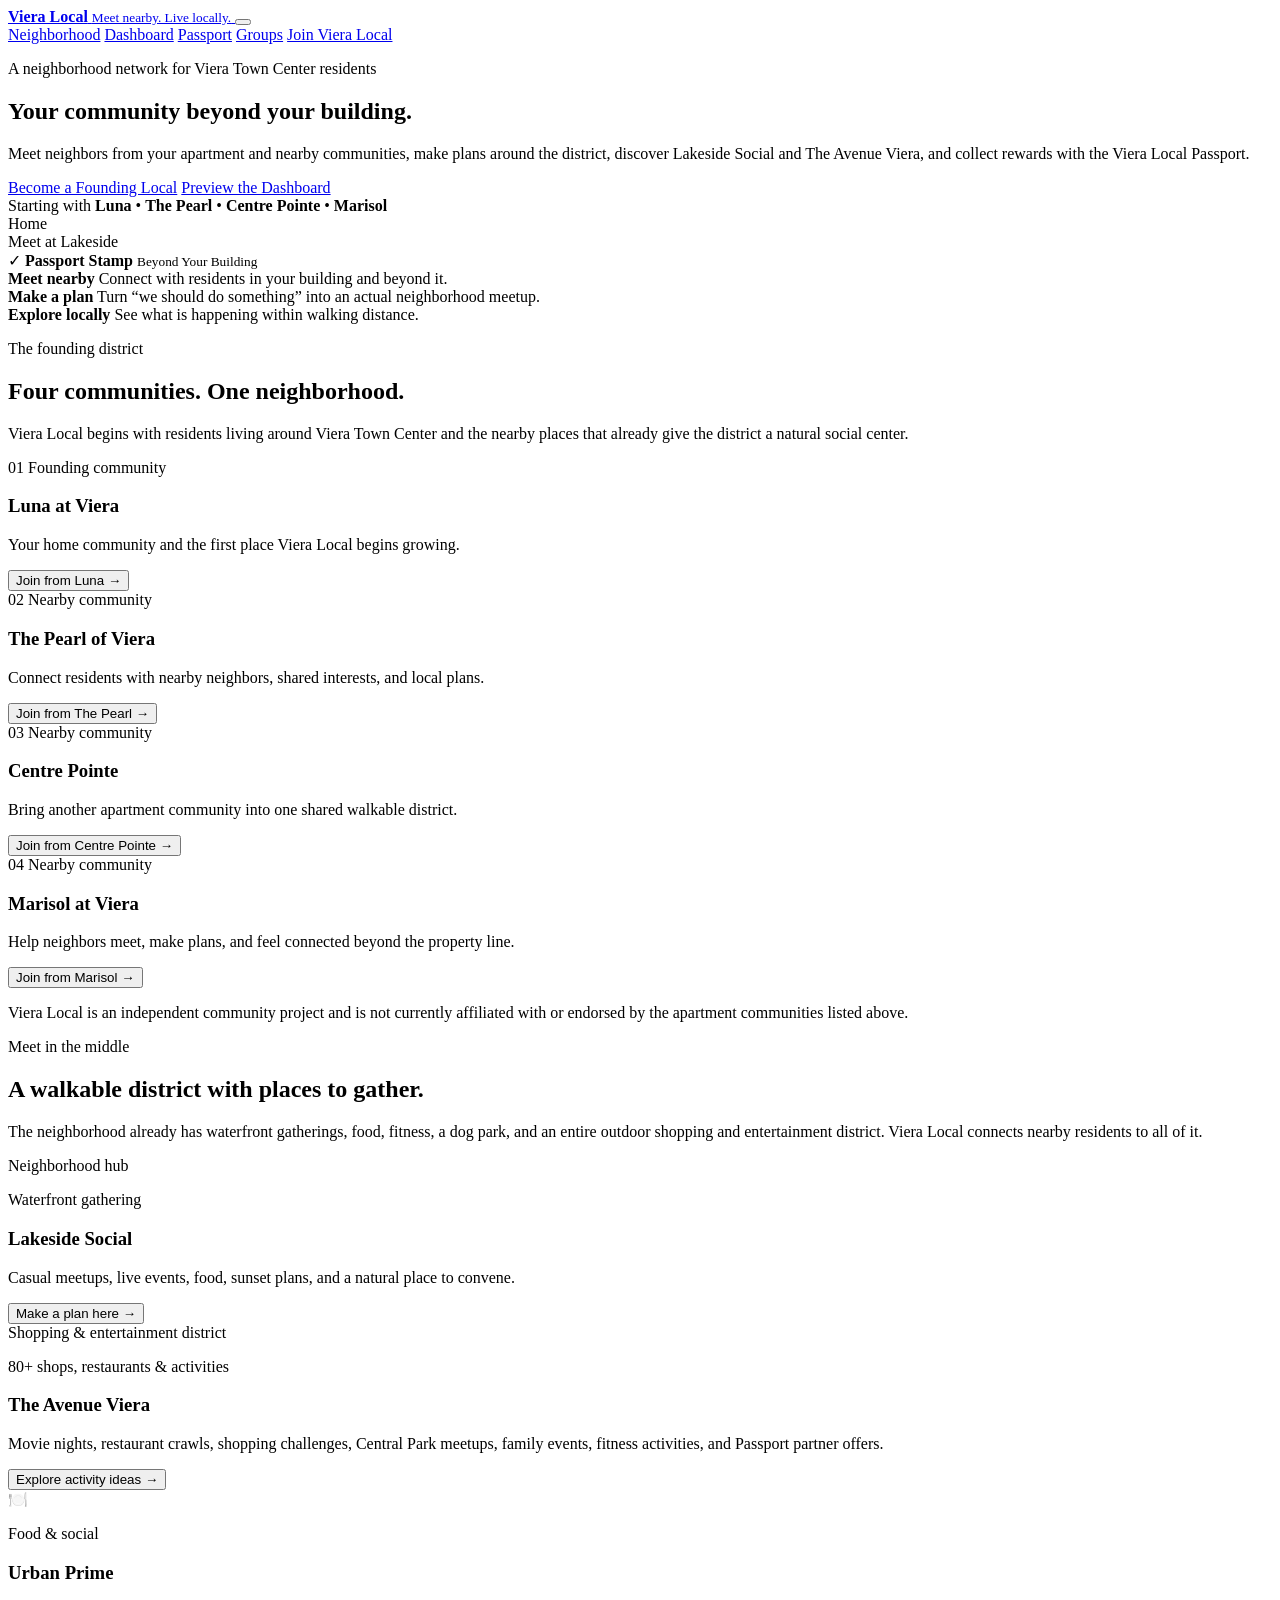
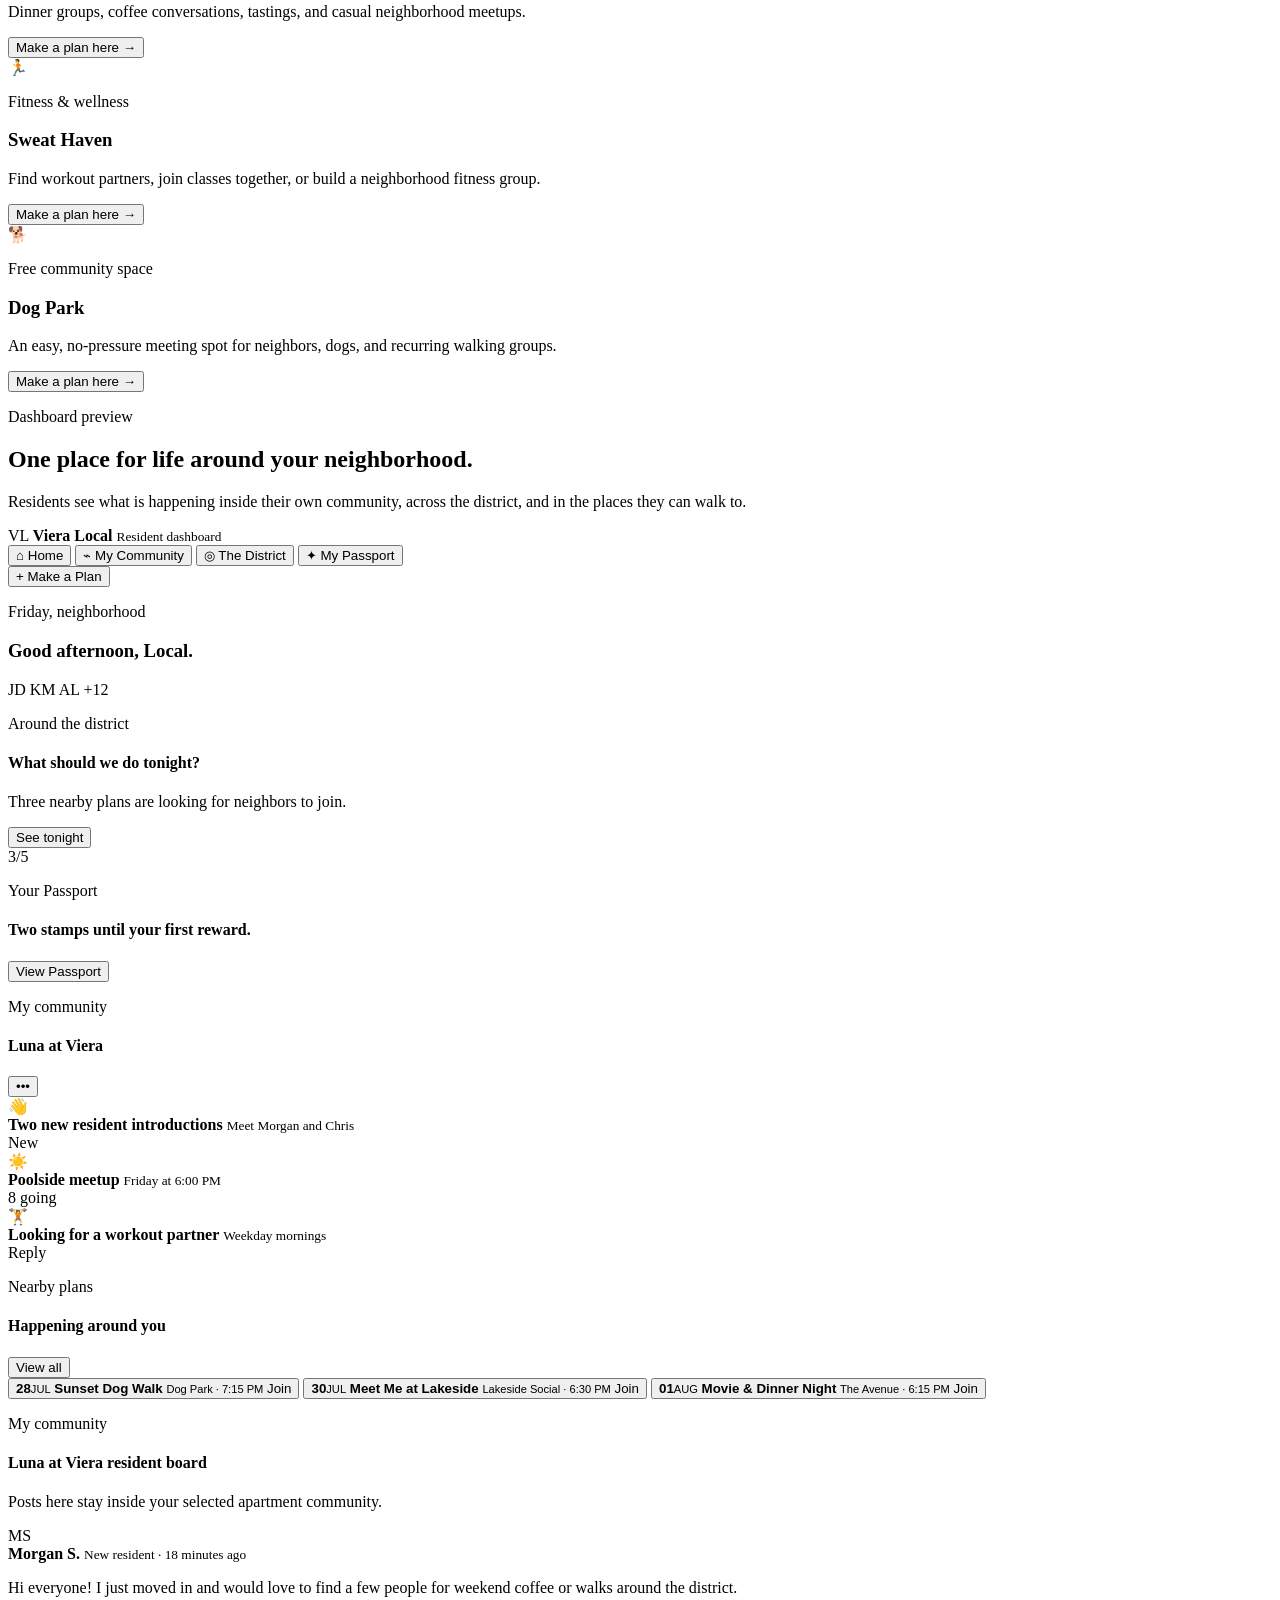
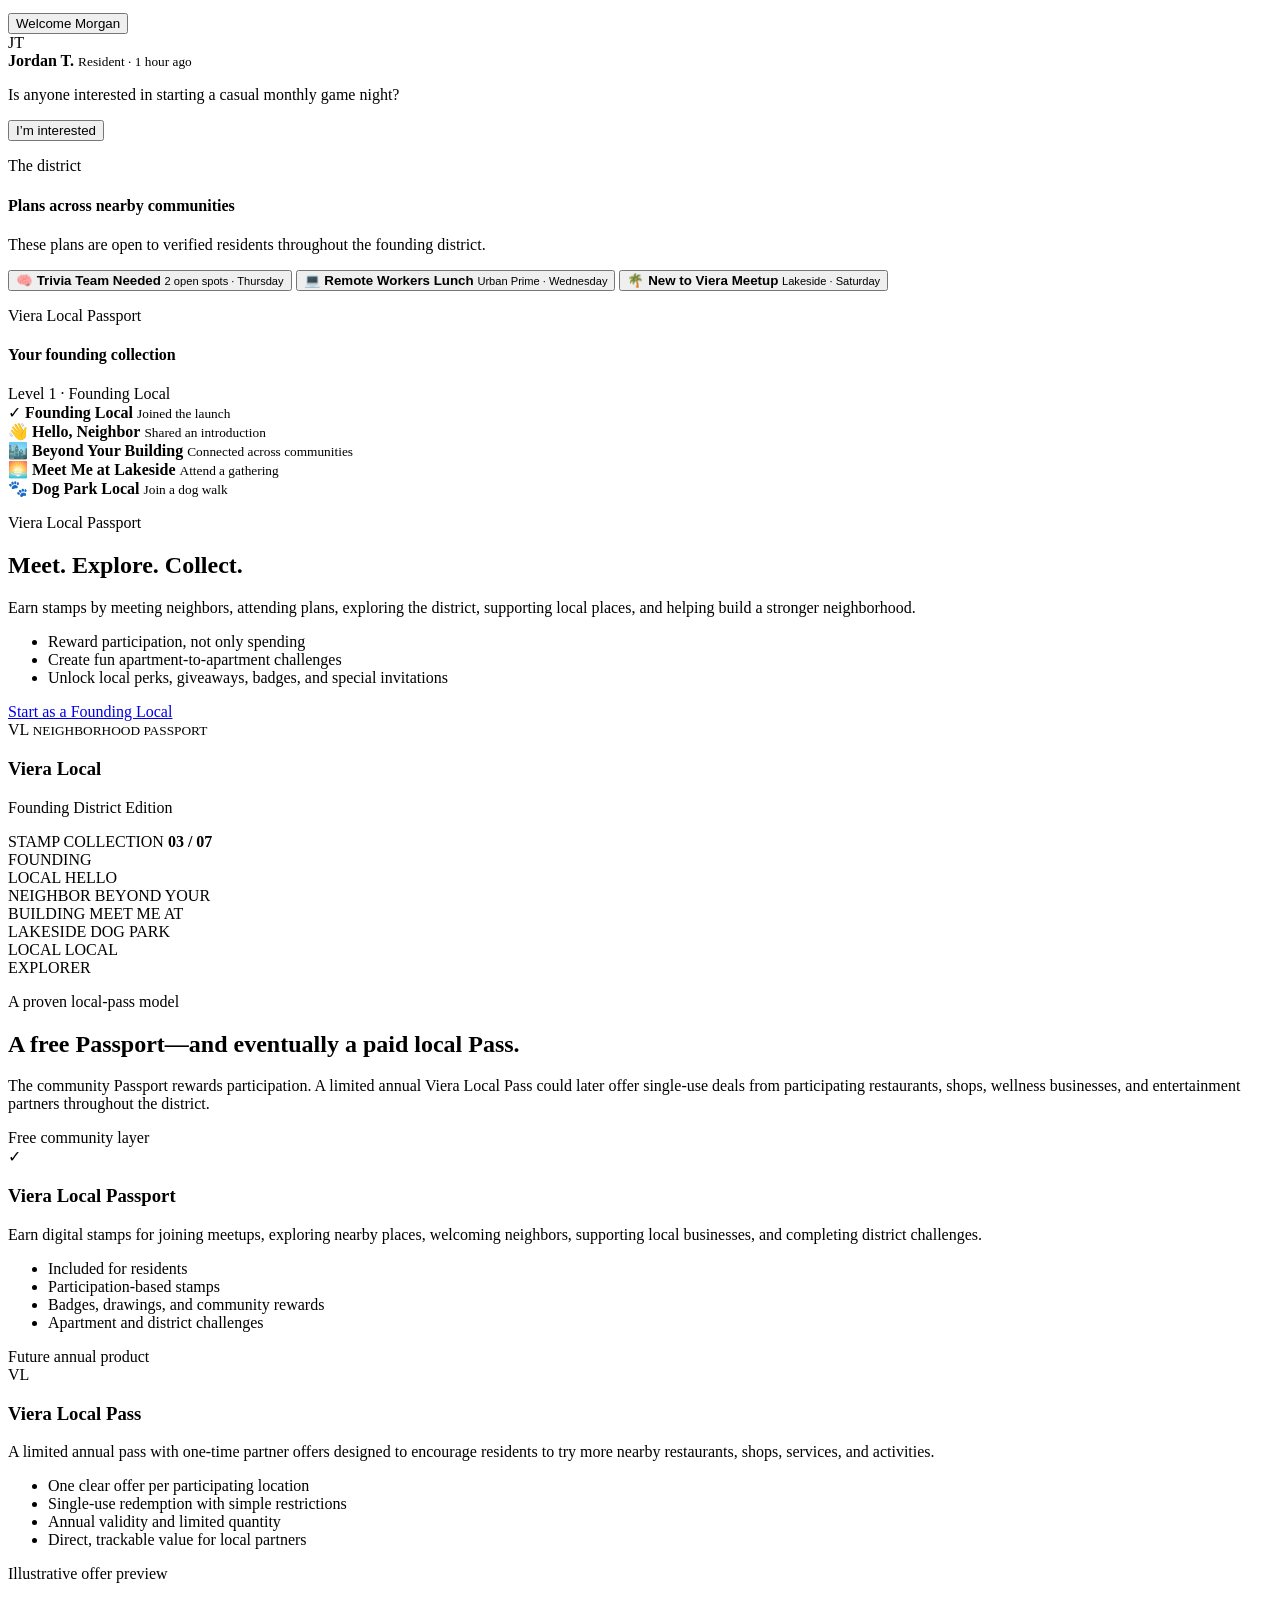
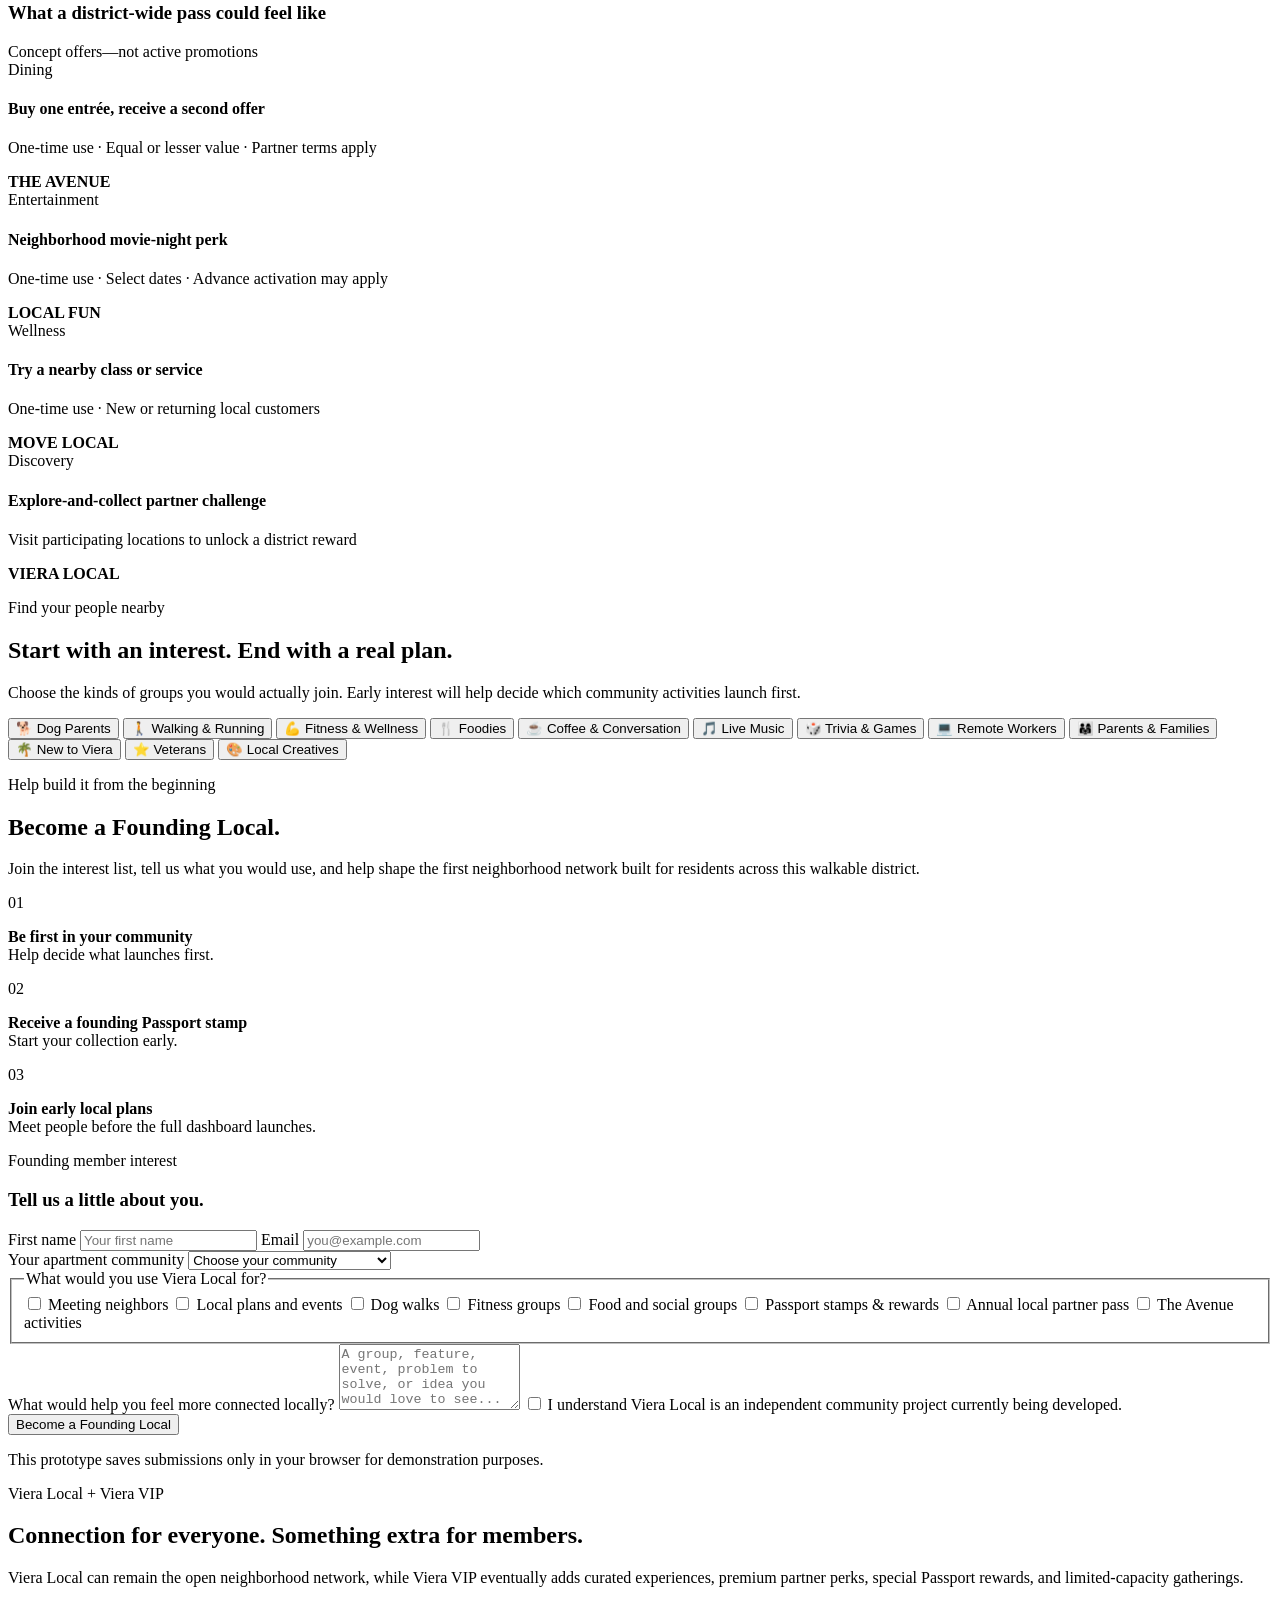
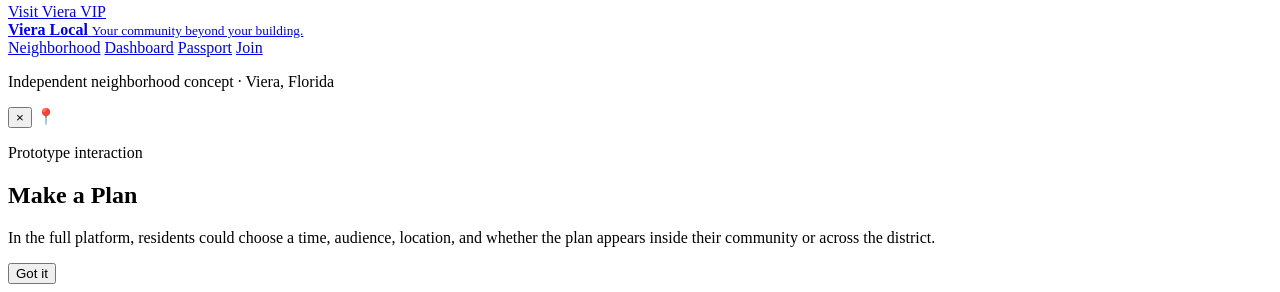
==== index.html @ 6f2ed9ea "Add files via upload" ====
<!DOCTYPE html>
<html lang="en">
<head>
  <meta charset="UTF-8" />
  <meta name="viewport" content="width=device-width, initial-scale=1.0" />
  <meta
    name="description"
    content="Viera Local connects apartment residents around Viera Town Center with neighbors, nearby communities, local places, plans, and the Viera Local Passport."
  />
  <title>Viera Local | Your Community Beyond Your Building</title>

  <link rel="preconnect" href="https://fonts.googleapis.com" />
  <link rel="preconnect" href="https://fonts.gstatic.com" crossorigin />
  <link
    href="https://fonts.googleapis.com/css2?family=DM+Sans:wght@400;500;600;700&family=Nunito:wght@700;800;900&display=swap"
    rel="stylesheet"
  />

  <link rel="stylesheet" href="styles.css" />
</head>

<body>
  <div class="site-shell">
    <header class="site-header" id="top">
      <a class="brand" href="#top" aria-label="Viera Local home">
        <span class="brand-mark" aria-hidden="true">
          <span class="brand-mark__sun"></span>
          <span class="brand-mark__water"></span>
        </span>
        <span class="brand-copy">
          <strong>Viera Local</strong>
          <small>Meet nearby. Live locally.</small>
        </span>
      </a>

      <button
        class="menu-toggle"
        id="menuToggle"
        type="button"
        aria-expanded="false"
        aria-controls="primaryNav"
        aria-label="Open navigation"
      >
        <span></span>
        <span></span>
        <span></span>
      </button>

      <nav class="primary-nav" id="primaryNav" aria-label="Primary navigation">
        <a href="#neighborhood">Neighborhood</a>
        <a href="#dashboard">Dashboard</a>
        <a href="#passport">Passport</a>
        <a href="#groups">Groups</a>
        <a class="nav-cta" href="#join">Join Viera Local</a>
      </nav>
    </header>

    <main>
      <section class="hero section">
        <div class="hero__content">
          <p class="eyebrow">A neighborhood network for Viera Town Center residents</p>
          <h1>Your community beyond your building.</h1>
          <p class="hero__lead">
            Meet neighbors from your apartment and nearby communities, make plans around the district, discover Lakeside Social and The Avenue Viera,
            and collect rewards with the Viera Local Passport.
          </p>

          <div class="hero__actions">
            <a class="button button--primary" href="#join">Become a Founding Local</a>
            <a class="button button--secondary" href="#dashboard">Preview the Dashboard</a>
          </div>

          <div class="hero__communities" aria-label="Founding apartment communities">
            <span>Starting with</span>
            <strong>Luna</strong>
            <span>•</span>
            <strong>The Pearl</strong>
            <span>•</span>
            <strong>Centre Pointe</strong>
            <span>•</span>
            <strong>Marisol</strong>
          </div>
        </div>

        <div class="hero__visual" aria-label="Illustrated Viera Local neighborhood">
          <div class="sun-orb"></div>
          <div class="cloud cloud--one"></div>
          <div class="cloud cloud--two"></div>

          <div class="scene-card scene-card--apartments">
            <span class="scene-card__label">Home</span>
            <div class="building-row">
              <span class="building building--one"></span>
              <span class="building building--two"></span>
              <span class="building building--three"></span>
            </div>
          </div>

          <div class="scene-card scene-card--lakeside">
            <span class="scene-card__label">Meet at Lakeside</span>
            <div class="mini-lake">
              <span class="mini-lake__sun"></span>
              <span class="mini-lake__dock"></span>
            </div>
          </div>

          <div class="scene-card scene-card--passport">
            <span class="passport-icon">✓</span>
            <span>
              <strong>Passport Stamp</strong>
              <small>Beyond Your Building</small>
            </span>
          </div>

          <div class="scene-people" aria-hidden="true">
            <span class="person person--one"></span>
            <span class="person person--two"></span>
            <span class="person person--three"></span>
            <span class="dog"></span>
          </div>

          <div class="scene-ground"></div>
          <div class="scene-water"></div>
        </div>
      </section>

      <section class="trust-strip" aria-label="Viera Local benefits">
        <div>
          <strong>Meet nearby</strong>
          <span>Connect with residents in your building and beyond it.</span>
        </div>
        <div>
          <strong>Make a plan</strong>
          <span>Turn “we should do something” into an actual neighborhood meetup.</span>
        </div>
        <div>
          <strong>Explore locally</strong>
          <span>See what is happening within walking distance.</span>
        </div>
      </section>

      <section class="section section--soft" id="neighborhood">
        <div class="section-heading">
          <p class="eyebrow">The founding district</p>
          <h2>Four communities. One neighborhood.</h2>
          <p>
            Viera Local begins with residents living around Viera Town Center and
            the nearby places that already give the district a natural social center.
          </p>
        </div>

        <div class="community-grid">
          <article class="community-card" data-community="Luna at Viera">
            <div class="community-card__top">
              <span class="community-number">01</span>
              <span class="community-status">Founding community</span>
            </div>
            <h3>Luna at Viera</h3>
            <p>Your home community and the first place Viera Local begins growing.</p>
            <button class="text-button community-select" type="button">
              Join from Luna <span>→</span>
            </button>
          </article>

          <article class="community-card" data-community="The Pearl of Viera">
            <div class="community-card__top">
              <span class="community-number">02</span>
              <span class="community-status">Nearby community</span>
            </div>
            <h3>The Pearl of Viera</h3>
            <p>Connect residents with nearby neighbors, shared interests, and local plans.</p>
            <button class="text-button community-select" type="button">
              Join from The Pearl <span>→</span>
            </button>
          </article>

          <article class="community-card" data-community="Centre Pointe">
            <div class="community-card__top">
              <span class="community-number">03</span>
              <span class="community-status">Nearby community</span>
            </div>
            <h3>Centre Pointe</h3>
            <p>Bring another apartment community into one shared walkable district.</p>
            <button class="text-button community-select" type="button">
              Join from Centre Pointe <span>→</span>
            </button>
          </article>

          <article class="community-card" data-community="Marisol at Viera">
            <div class="community-card__top">
              <span class="community-number">04</span>
              <span class="community-status">Nearby community</span>
            </div>
            <h3>Marisol at Viera</h3>
            <p>Help neighbors meet, make plans, and feel connected beyond the property line.</p>
            <button class="text-button community-select" type="button">
              Join from Marisol <span>→</span>
            </button>
          </article>
        </div>

        <p class="independent-note">
          Viera Local is an independent community project and is not currently affiliated
          with or endorsed by the apartment communities listed above.
        </p>
      </section>

      <section class="section places-section">
        <div class="section-heading section-heading--split">
          <div>
            <p class="eyebrow">Meet in the middle</p>
            <h2>A walkable district with places to gather.</h2>
          </div>
          <p>
            The neighborhood already has waterfront gatherings, food, fitness, a dog park,
            and an entire outdoor shopping and entertainment district. Viera Local connects
            nearby residents to all of it.
          </p>
        </div>

        <div class="places-grid">
          <article class="place-card place-card--featured">
            <div class="place-card__art place-card__art--lake">
              <span class="place-badge">Neighborhood hub</span>
              <span class="lake-art__sun"></span>
              <span class="lake-art__water"></span>
              <span class="lake-art__dock"></span>
            </div>
            <div class="place-card__body">
              <p class="place-type">Waterfront gathering</p>
              <h3>Lakeside Social</h3>
              <p>Casual meetups, live events, food, sunset plans, and a natural place to convene.</p>
              <button class="text-button plan-button" type="button" data-plan="Meet Me at Lakeside">
                Make a plan here <span>→</span>
              </button>
            </div>
          </article>

          <article class="place-card avenue-card">
            <div class="place-card__art place-card__art--avenue">
              <span class="place-badge">Shopping & entertainment district</span>
              <span class="avenue-store avenue-store--one"></span>
              <span class="avenue-store avenue-store--two"></span>
              <span class="avenue-store avenue-store--three"></span>
              <span class="avenue-fountain"></span>
              <span class="avenue-palm avenue-palm--one"></span>
              <span class="avenue-palm avenue-palm--two"></span>
            </div>
            <div class="place-card__body">
              <p class="place-type">80+ shops, restaurants & activities</p>
              <h3>The Avenue Viera</h3>
              <p>Movie nights, restaurant crawls, shopping challenges, Central Park meetups, family events, fitness activities, and Passport partner offers.</p>
              <button class="text-button plan-button" type="button" data-plan="Explore The Avenue">
                Explore activity ideas <span>→</span>
              </button>
            </div>
          </article>

          <article class="place-card">
            <div class="place-card__art place-card__art--food">
              <span class="place-art-icon">🍽️</span>
            </div>
            <div class="place-card__body">
              <p class="place-type">Food & social</p>
              <h3>Urban Prime</h3>
              <p>Dinner groups, coffee conversations, tastings, and casual neighborhood meetups.</p>
              <button class="text-button plan-button" type="button" data-plan="Meet at Urban Prime">
                Make a plan here <span>→</span>
              </button>
            </div>
          </article>

          <article class="place-card">
            <div class="place-card__art place-card__art--fitness">
              <span class="place-art-icon">🏃</span>
            </div>
            <div class="place-card__body">
              <p class="place-type">Fitness & wellness</p>
              <h3>Sweat Haven</h3>
              <p>Find workout partners, join classes together, or build a neighborhood fitness group.</p>
              <button class="text-button plan-button" type="button" data-plan="Workout at Sweat Haven">
                Make a plan here <span>→</span>
              </button>
            </div>
          </article>

          <article class="place-card">
            <div class="place-card__art place-card__art--dog">
              <span class="place-art-icon">🐕</span>
            </div>
            <div class="place-card__body">
              <p class="place-type">Free community space</p>
              <h3>Dog Park</h3>
              <p>An easy, no-pressure meeting spot for neighbors, dogs, and recurring walking groups.</p>
              <button class="text-button plan-button" type="button" data-plan="Dog Park Meetup">
                Make a plan here <span>→</span>
              </button>
            </div>
          </article>
        </div>
      </section>

      <section class="section section--dark" id="dashboard">
        <div class="section-heading section-heading--light">
          <p class="eyebrow">Dashboard preview</p>
          <h2>One place for life around your neighborhood.</h2>
          <p>
            Residents see what is happening inside their own community, across the district,
            and in the places they can walk to.
          </p>
        </div>

        <div class="dashboard-shell">
          <aside class="dashboard-sidebar">
            <div class="dashboard-brand">
              <span class="dashboard-brand__mark">VL</span>
              <span>
                <strong>Viera Local</strong>
                <small>Resident dashboard</small>
              </span>
            </div>

            <nav class="dashboard-nav" aria-label="Dashboard preview">
              <button class="dashboard-nav__item is-active" type="button" data-dashboard-tab="home">
                <span>⌂</span> Home
              </button>
              <button class="dashboard-nav__item" type="button" data-dashboard-tab="community">
                <span>⌁</span> My Community
              </button>
              <button class="dashboard-nav__item" type="button" data-dashboard-tab="district">
                <span>◎</span> The District
              </button>
              <button class="dashboard-nav__item" type="button" data-dashboard-tab="passport">
                <span>✦</span> My Passport
              </button>
            </nav>

            <button class="dashboard-new-plan plan-button" type="button" data-plan="New neighborhood plan">
              + Make a Plan
            </button>
          </aside>

          <div class="dashboard-main">
            <div class="dashboard-topbar">
              <div>
                <p>Friday, neighborhood</p>
                <h3>Good afternoon, Local.</h3>
              </div>
              <div class="avatar-stack" aria-label="Residents nearby">
                <span>JD</span>
                <span>KM</span>
                <span>AL</span>
                <span>+12</span>
              </div>
            </div>

            <div class="dashboard-panel is-active" data-dashboard-panel="home">
              <div class="dashboard-grid dashboard-grid--top">
                <article class="dash-card dash-card--welcome">
                  <div>
                    <p class="dash-label">Around the district</p>
                    <h4>What should we do tonight?</h4>
                    <p>Three nearby plans are looking for neighbors to join.</p>
                  </div>
                  <button class="small-button plan-button" type="button" data-plan="Tonight in Viera">
                    See tonight
                  </button>
                </article>

                <article class="dash-card dash-card--passport-mini">
                  <div class="mini-progress-ring">
                    <span>3/5</span>
                  </div>
                  <div>
                    <p class="dash-label">Your Passport</p>
                    <h4>Two stamps until your first reward.</h4>
                    <button class="inline-link dashboard-tab-link" type="button" data-dashboard-tab="passport">
                      View Passport
                    </button>
                  </div>
                </article>
              </div>

              <div class="dashboard-grid dashboard-grid--lower">
                <article class="dash-card">
                  <div class="dash-card__heading">
                    <div>
                      <p class="dash-label">My community</p>
                      <h4>Luna at Viera</h4>
                    </div>
                    <button class="icon-button" type="button" aria-label="More options">•••</button>
                  </div>

                  <div class="activity-list">
                    <div class="activity-item">
                      <span class="activity-icon">👋</span>
                      <div>
                        <strong>Two new resident introductions</strong>
                        <small>Meet Morgan and Chris</small>
                      </div>
                      <span class="activity-time">New</span>
                    </div>

                    <div class="activity-item">
                      <span class="activity-icon">☀️</span>
                      <div>
                        <strong>Poolside meetup</strong>
                        <small>Friday at 6:00 PM</small>
                      </div>
                      <span class="activity-time">8 going</span>
                    </div>

                    <div class="activity-item">
                      <span class="activity-icon">🏋️</span>
                      <div>
                        <strong>Looking for a workout partner</strong>
                        <small>Weekday mornings</small>
                      </div>
                      <span class="activity-time">Reply</span>
                    </div>
                  </div>
                </article>

                <article class="dash-card">
                  <div class="dash-card__heading">
                    <div>
                      <p class="dash-label">Nearby plans</p>
                      <h4>Happening around you</h4>
                    </div>
                    <button class="inline-link dashboard-tab-link" type="button" data-dashboard-tab="district">
                      View all
                    </button>
                  </div>

                  <div class="plan-list">
                    <button class="plan-row plan-button" type="button" data-plan="Sunset Dog Walk">
                      <span class="plan-date"><strong>28</strong><small>JUL</small></span>
                      <span class="plan-info">
                        <strong>Sunset Dog Walk</strong>
                        <small>Dog Park · 7:15 PM</small>
                      </span>
                      <span class="plan-join">Join</span>
                    </button>

                    <button class="plan-row plan-button" type="button" data-plan="Meet Me at Lakeside">
                      <span class="plan-date"><strong>30</strong><small>JUL</small></span>
                      <span class="plan-info">
                        <strong>Meet Me at Lakeside</strong>
                        <small>Lakeside Social · 6:30 PM</small>
                      </span>
                      <span class="plan-join">Join</span>
                    </button>

                    <button class="plan-row plan-button" type="button" data-plan="Movie & Dinner Night">
                      <span class="plan-date"><strong>01</strong><small>AUG</small></span>
                      <span class="plan-info">
                        <strong>Movie & Dinner Night</strong>
                        <small>The Avenue · 6:15 PM</small>
                      </span>
                      <span class="plan-join">Join</span>
                    </button>
                  </div>
                </article>
              </div>
            </div>

            <div class="dashboard-panel" data-dashboard-panel="community">
              <article class="dash-card dash-card--full">
                <p class="dash-label">My community</p>
                <h4>Luna at Viera resident board</h4>
                <p class="panel-intro">
                  Posts here stay inside your selected apartment community.
                </p>

                <div class="feed-card">
                  <span class="feed-avatar">MS</span>
                  <div>
                    <strong>Morgan S.</strong>
                    <small>New resident · 18 minutes ago</small>
                    <p>
                      Hi everyone! I just moved in and would love to find a few people
                      for weekend coffee or walks around the district.
                    </p>
                    <button type="button">Welcome Morgan</button>
                  </div>
                </div>

                <div class="feed-card">
                  <span class="feed-avatar">JT</span>
                  <div>
                    <strong>Jordan T.</strong>
                    <small>Resident · 1 hour ago</small>
                    <p>
                      Is anyone interested in starting a casual monthly game night?
                    </p>
                    <button type="button">I’m interested</button>
                  </div>
                </div>
              </article>
            </div>

            <div class="dashboard-panel" data-dashboard-panel="district">
              <article class="dash-card dash-card--full">
                <p class="dash-label">The district</p>
                <h4>Plans across nearby communities</h4>
                <p class="panel-intro">
                  These plans are open to verified residents throughout the founding district.
                </p>

                <div class="district-cards">
                  <button class="district-plan plan-button" type="button" data-plan="Trivia Team Needed">
                    <span>🧠</span>
                    <strong>Trivia Team Needed</strong>
                    <small>2 open spots · Thursday</small>
                  </button>

                  <button class="district-plan plan-button" type="button" data-plan="Remote Workers Lunch">
                    <span>💻</span>
                    <strong>Remote Workers Lunch</strong>
                    <small>Urban Prime · Wednesday</small>
                  </button>

                  <button class="district-plan plan-button" type="button" data-plan="New to Viera Meetup">
                    <span>🌴</span>
                    <strong>New to Viera Meetup</strong>
                    <small>Lakeside · Saturday</small>
                  </button>
                </div>
              </article>
            </div>

            <div class="dashboard-panel" data-dashboard-panel="passport">
              <article class="dash-card dash-card--full">
                <div class="passport-panel-heading">
                  <div>
                    <p class="dash-label">Viera Local Passport</p>
                    <h4>Your founding collection</h4>
                  </div>
                  <span class="passport-level">Level 1 · Founding Local</span>
                </div>

                <div class="passport-stamp-grid">
                  <div class="passport-stamp is-earned">
                    <span>✓</span>
                    <strong>Founding Local</strong>
                    <small>Joined the launch</small>
                  </div>
                  <div class="passport-stamp is-earned">
                    <span>👋</span>
                    <strong>Hello, Neighbor</strong>
                    <small>Shared an introduction</small>
                  </div>
                  <div class="passport-stamp is-earned">
                    <span>🏙️</span>
                    <strong>Beyond Your Building</strong>
                    <small>Connected across communities</small>
                  </div>
                  <div class="passport-stamp">
                    <span>🌅</span>
                    <strong>Meet Me at Lakeside</strong>
                    <small>Attend a gathering</small>
                  </div>
                  <div class="passport-stamp">
                    <span>🐾</span>
                    <strong>Dog Park Local</strong>
                    <small>Join a dog walk</small>
                  </div>
                </div>
              </article>
            </div>
          </div>
        </div>
      </section>

      <section class="section" id="passport">
        <div class="passport-feature">
          <div class="passport-feature__copy">
            <p class="eyebrow">Viera Local Passport</p>
            <h2>Meet. Explore. Collect.</h2>
            <p>
              Earn stamps by meeting neighbors, attending plans, exploring the district,
              supporting local places, and helping build a stronger neighborhood.
            </p>

            <ul class="feature-checklist">
              <li>Reward participation, not only spending</li>
              <li>Create fun apartment-to-apartment challenges</li>
              <li>Unlock local perks, giveaways, badges, and special invitations</li>
            </ul>

            <a class="button button--primary" href="#join">Start as a Founding Local</a>
          </div>

          <div class="passport-book" aria-label="Viera Local Passport preview">
            <div class="passport-book__cover">
              <span class="passport-book__seal">VL</span>
              <small>NEIGHBORHOOD PASSPORT</small>
              <h3>Viera Local</h3>
              <p>Founding District Edition</p>
              <div class="passport-book__waves"></div>
            </div>

            <div class="passport-book__page">
              <div class="passport-page-top">
                <span>STAMP COLLECTION</span>
                <strong>03 / 07</strong>
              </div>

              <div class="passport-page-grid">
                <span class="passport-page-stamp is-earned">FOUNDING<br />LOCAL</span>
                <span class="passport-page-stamp is-earned">HELLO<br />NEIGHBOR</span>
                <span class="passport-page-stamp is-earned">BEYOND YOUR<br />BUILDING</span>
                <span class="passport-page-stamp">MEET ME AT<br />LAKESIDE</span>
                <span class="passport-page-stamp">DOG PARK<br />LOCAL</span>
                <span class="passport-page-stamp">LOCAL<br />EXPLORER</span>
              </div>
            </div>
          </div>
        </div>
      </section>

      <section class="section pass-model-section">
        <div class="section-heading section-heading--split">
          <div>
            <p class="eyebrow">A proven local-pass model</p>
            <h2>A free Passport—and eventually a paid local Pass.</h2>
          </div>
          <p>The community Passport rewards participation. A limited annual Viera Local Pass could later offer single-use deals from participating restaurants, shops, wellness businesses, and entertainment partners throughout the district.</p>
        </div>

        <div class="pass-model-grid">
          <article class="pass-model-card">
            <span class="pass-model-card__tag">Free community layer</span>
            <div class="pass-model-icon">✓</div>
            <h3>Viera Local Passport</h3>
            <p>Earn digital stamps for joining meetups, exploring nearby places, welcoming neighbors, supporting local businesses, and completing district challenges.</p>
            <ul><li>Included for residents</li><li>Participation-based stamps</li><li>Badges, drawings, and community rewards</li><li>Apartment and district challenges</li></ul>
          </article>

          <article class="pass-model-card pass-model-card--paid">
            <span class="pass-model-card__tag">Future annual product</span>
            <div class="pass-model-icon">VL</div>
            <h3>Viera Local Pass</h3>
            <p>A limited annual pass with one-time partner offers designed to encourage residents to try more nearby restaurants, shops, services, and activities.</p>
            <ul><li>One clear offer per participating location</li><li>Single-use redemption with simple restrictions</li><li>Annual validity and limited quantity</li><li>Direct, trackable value for local partners</li></ul>
          </article>
        </div>

        <div class="partner-offers-preview">
          <div class="partner-offers-heading"><div><p class="eyebrow">Illustrative offer preview</p><h3>What a district-wide pass could feel like</h3></div><span>Concept offers—not active promotions</span></div>
          <div class="offer-grid">
            <article class="offer-ticket"><span class="offer-ticket__category">Dining</span><h4>Buy one entrée, receive a second offer</h4><p>One-time use · Equal or lesser value · Partner terms apply</p><strong>THE AVENUE</strong></article>
            <article class="offer-ticket"><span class="offer-ticket__category">Entertainment</span><h4>Neighborhood movie-night perk</h4><p>One-time use · Select dates · Advance activation may apply</p><strong>LOCAL FUN</strong></article>
            <article class="offer-ticket"><span class="offer-ticket__category">Wellness</span><h4>Try a nearby class or service</h4><p>One-time use · New or returning local customers</p><strong>MOVE LOCAL</strong></article>
            <article class="offer-ticket"><span class="offer-ticket__category">Discovery</span><h4>Explore-and-collect partner challenge</h4><p>Visit participating locations to unlock a district reward</p><strong>VIERA LOCAL</strong></article>
          </div>
        </div>
      </section>

      <section class="section section--soft" id="groups">
        <div class="section-heading">
          <p class="eyebrow">Find your people nearby</p>
          <h2>Start with an interest. End with a real plan.</h2>
          <p>
            Choose the kinds of groups you would actually join. Early interest will help
            decide which community activities launch first.
          </p>
        </div>

        <div class="interest-grid">
          <button class="interest-chip" type="button" data-interest="Dog Parents">
            <span>🐕</span> Dog Parents
          </button>
          <button class="interest-chip" type="button" data-interest="Walking & Running">
            <span>🚶</span> Walking & Running
          </button>
          <button class="interest-chip" type="button" data-interest="Fitness & Wellness">
            <span>💪</span> Fitness & Wellness
          </button>
          <button class="interest-chip" type="button" data-interest="Foodies">
            <span>🍴</span> Foodies
          </button>
          <button class="interest-chip" type="button" data-interest="Coffee & Conversation">
            <span>☕</span> Coffee & Conversation
          </button>
          <button class="interest-chip" type="button" data-interest="Live Music">
            <span>🎵</span> Live Music
          </button>
          <button class="interest-chip" type="button" data-interest="Trivia & Games">
            <span>🎲</span> Trivia & Games
          </button>
          <button class="interest-chip" type="button" data-interest="Remote Workers">
            <span>💻</span> Remote Workers
          </button>
          <button class="interest-chip" type="button" data-interest="Parents & Families">
            <span>👨‍👩‍👧</span> Parents & Families
          </button>
          <button class="interest-chip" type="button" data-interest="New to Viera">
            <span>🌴</span> New to Viera
          </button>
          <button class="interest-chip" type="button" data-interest="Veterans">
            <span>⭐</span> Veterans
          </button>
          <button class="interest-chip" type="button" data-interest="Local Creatives">
            <span>🎨</span> Local Creatives
          </button>
        </div>
      </section>

      <section class="section join-section" id="join">
        <div class="join-copy">
          <p class="eyebrow">Help build it from the beginning</p>
          <h2>Become a Founding Local.</h2>
          <p>
            Join the interest list, tell us what you would use, and help shape the first
            neighborhood network built for residents across this walkable district.
          </p>

          <div class="founding-benefits">
            <div>
              <span>01</span>
              <p><strong>Be first in your community</strong><br />Help decide what launches first.</p>
            </div>
            <div>
              <span>02</span>
              <p><strong>Receive a founding Passport stamp</strong><br />Start your collection early.</p>
            </div>
            <div>
              <span>03</span>
              <p><strong>Join early local plans</strong><br />Meet people before the full dashboard launches.</p>
            </div>
          </div>
        </div>

        <form class="join-form" id="joinForm">
          <div class="form-heading">
            <span class="form-step">Founding member interest</span>
            <h3>Tell us a little about you.</h3>
          </div>

          <div class="form-row">
            <label>
              First name
              <input type="text" name="firstName" placeholder="Your first name" required />
            </label>

            <label>
              Email
              <input type="email" name="email" placeholder="you@example.com" required />
            </label>
          </div>

          <label>
            Your apartment community
            <select name="community" id="communitySelect" required>
              <option value="">Choose your community</option>
              <option value="Luna at Viera">Luna at Viera</option>
              <option value="The Pearl of Viera">The Pearl of Viera</option>
              <option value="Centre Pointe">Centre Pointe</option>
              <option value="Marisol at Viera">Marisol at Viera</option>
              <option value="Another nearby community">Another nearby community</option>
              <option value="Local business or organization">Local business or organization</option>
            </select>
          </label>

          <fieldset>
            <legend>What would you use Viera Local for?</legend>
            <div class="checkbox-grid" id="formInterestGrid">
              <label><input type="checkbox" name="interests" value="Meeting neighbors" /> Meeting neighbors</label>
              <label><input type="checkbox" name="interests" value="Local plans and events" /> Local plans and events</label>
              <label><input type="checkbox" name="interests" value="Dog walks" /> Dog walks</label>
              <label><input type="checkbox" name="interests" value="Fitness groups" /> Fitness groups</label>
              <label><input type="checkbox" name="interests" value="Food and social groups" /> Food and social groups</label>
              <label><input type="checkbox" name="interests" value="Passport rewards" /> Passport stamps & rewards</label>
              <label><input type="checkbox" name="interests" value="Local partner deals" /> Annual local partner pass</label>
              <label><input type="checkbox" name="interests" value="The Avenue activities" /> The Avenue activities</label>
            </div>
          </fieldset>

          <label>
            What would help you feel more connected locally?
            <textarea
              name="idea"
              rows="4"
              placeholder="A group, feature, event, problem to solve, or idea you would love to see..."
            ></textarea>
          </label>

          <label class="consent-row">
            <input type="checkbox" name="consent" required />
            <span>
              I understand Viera Local is an independent community project currently
              being developed.
            </span>
          </label>

          <button class="button button--primary button--full" type="submit">
            Become a Founding Local
          </button>

          <p class="form-note">
            This prototype saves submissions only in your browser for demonstration purposes.
          </p>
        </form>
      </section>

      <section class="section vip-section">
        <div>
          <p class="eyebrow">Viera Local + Viera VIP</p>
          <h2>Connection for everyone. Something extra for members.</h2>
        </div>
        <p>
          Viera Local can remain the open neighborhood network, while Viera VIP eventually
          adds curated experiences, premium partner perks, special Passport rewards,
          and limited-capacity gatherings.
        </p>
        <a class="button button--secondary" href="https://www.vieravip.com/" target="_blank" rel="noopener">
          Visit Viera VIP
        </a>
      </section>
    </main>

    <footer class="site-footer">
      <div>
        <a class="brand brand--footer" href="#top">
          <span class="brand-mark" aria-hidden="true">
            <span class="brand-mark__sun"></span>
            <span class="brand-mark__water"></span>
          </span>
          <span class="brand-copy">
            <strong>Viera Local</strong>
            <small>Your community beyond your building.</small>
          </span>
        </a>
      </div>

      <div class="footer-links">
        <a href="#neighborhood">Neighborhood</a>
        <a href="#dashboard">Dashboard</a>
        <a href="#passport">Passport</a>
        <a href="#join">Join</a>
      </div>

      <p>Independent neighborhood concept · Viera, Florida</p>
    </footer>
  </div>

  <div class="modal" id="planModal" aria-hidden="true" role="dialog" aria-modal="true" aria-labelledby="planModalTitle">
    <div class="modal__backdrop" data-close-modal></div>
    <div class="modal__card">
      <button class="modal__close" type="button" data-close-modal aria-label="Close dialog">×</button>
      <span class="modal__icon">📍</span>
      <p class="eyebrow">Prototype interaction</p>
      <h2 id="planModalTitle">Make a Plan</h2>
      <p id="planModalCopy">
        In the full platform, residents could choose a time, audience, location,
        and whether the plan appears inside their community or across the district.
      </p>
      <button class="button button--primary button--full" type="button" data-close-modal>
        Got it
      </button>
    </div>
  </div>

  <div class="toast" id="toast" role="status" aria-live="polite"></div>

  <script src="script.js"></script>
</body>
</html>
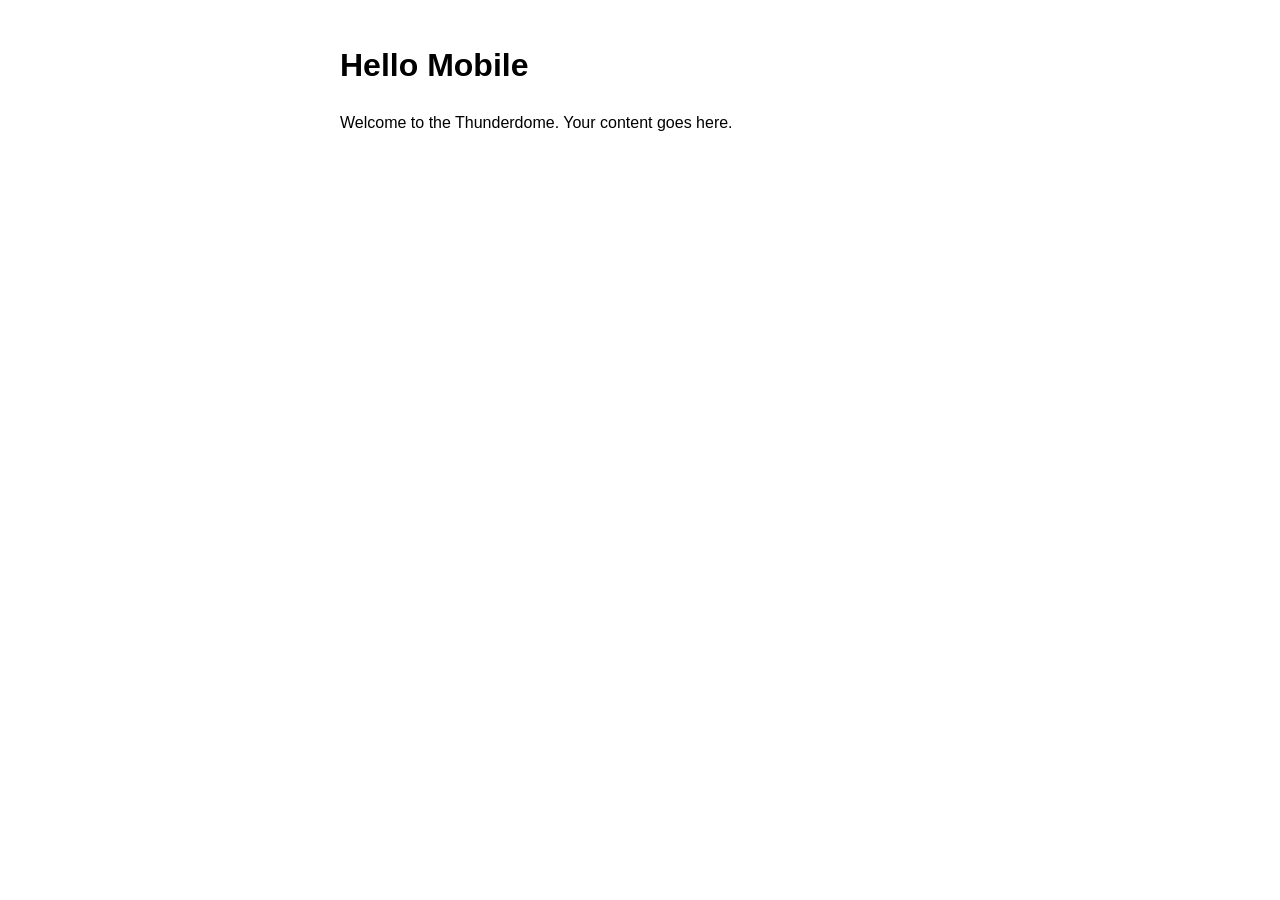
==== commit 47c948ca: "Update index.html" ====
--- a/index.html
+++ b/index.html
@@ -1,869 +1,26 @@
 <!DOCTYPE html>
 <html lang="en">
 <head>
-  <meta charset="UTF-8" />
-  <meta name="viewport" content="width=device-width, initial-scale=1.0" />
-  <meta
-    name="description"
-    content="Viera Local connects apartment residents around Viera Town Center with neighbors, nearby communities, local places, plans, and the Viera Local Passport."
-  />
-  <title>Viera Local | Your Community Beyond Your Building</title>
-
-  <link rel="preconnect" href="https://fonts.googleapis.com" />
-  <link rel="preconnect" href="https://fonts.gstatic.com" crossorigin />
-  <link
-    href="https://fonts.googleapis.com/css2?family=DM+Sans:wght@400;500;600;700&family=Nunito:wght@700;800;900&display=swap"
-    rel="stylesheet"
-  />
-
-  <link rel="stylesheet" href="styles.css" />
+    <meta charset="UTF-8">
+    <meta name="viewport" content="width=device-width, initial-scale=1.0">
+    <title>Mobile Responsive Starter</title>
+    <style>
+        body {
+            font-family: Arial, sans-serif;
+            margin: 0;
+            padding: 20px;
+            line-height: 1.5;
+        }
+        .container {
+            max-width: 600px;
+            margin: auto;
+        }
+    </style>
 </head>
-
 <body>
-  <div class="site-shell">
-    <header class="site-header" id="top">
-      <a class="brand" href="#top" aria-label="Viera Local home">
-        <span class="brand-mark" aria-hidden="true">
-          <span class="brand-mark__sun"></span>
-          <span class="brand-mark__water"></span>
-        </span>
-        <span class="brand-copy">
-          <strong>Viera Local</strong>
-          <small>Meet nearby. Live locally.</small>
-        </span>
-      </a>
-
-      <button
-        class="menu-toggle"
-        id="menuToggle"
-        type="button"
-        aria-expanded="false"
-        aria-controls="primaryNav"
-        aria-label="Open navigation"
-      >
-        <span></span>
-        <span></span>
-        <span></span>
-      </button>
-
-      <nav class="primary-nav" id="primaryNav" aria-label="Primary navigation">
-        <a href="#neighborhood">Neighborhood</a>
-        <a href="#dashboard">Dashboard</a>
-        <a href="#passport">Passport</a>
-        <a href="#groups">Groups</a>
-        <a class="nav-cta" href="#join">Join Viera Local</a>
-      </nav>
-    </header>
-
-    <main>
-      <section class="hero section">
-        <div class="hero__content">
-          <p class="eyebrow">A neighborhood network for Viera Town Center residents</p>
-          <h1>Your community beyond your building.</h1>
-          <p class="hero__lead">
-            Meet neighbors from your apartment and nearby communities, make plans around the district, discover Lakeside Social and The Avenue Viera,
-            and collect rewards with the Viera Local Passport.
-          </p>
-
-          <div class="hero__actions">
-            <a class="button button--primary" href="#join">Become a Founding Local</a>
-            <a class="button button--secondary" href="#dashboard">Preview the Dashboard</a>
-          </div>
-
-          <div class="hero__communities" aria-label="Founding apartment communities">
-            <span>Starting with</span>
-            <strong>Luna</strong>
-            <span>•</span>
-            <strong>The Pearl</strong>
-            <span>•</span>
-            <strong>Centre Pointe</strong>
-            <span>•</span>
-            <strong>Marisol</strong>
-          </div>
-        </div>
-
-        <div class="hero__visual" aria-label="Illustrated Viera Local neighborhood">
-          <div class="sun-orb"></div>
-          <div class="cloud cloud--one"></div>
-          <div class="cloud cloud--two"></div>
-
-          <div class="scene-card scene-card--apartments">
-            <span class="scene-card__label">Home</span>
-            <div class="building-row">
-              <span class="building building--one"></span>
-              <span class="building building--two"></span>
-              <span class="building building--three"></span>
-            </div>
-          </div>
-
-          <div class="scene-card scene-card--lakeside">
-            <span class="scene-card__label">Meet at Lakeside</span>
-            <div class="mini-lake">
-              <span class="mini-lake__sun"></span>
-              <span class="mini-lake__dock"></span>
-            </div>
-          </div>
-
-          <div class="scene-card scene-card--passport">
-            <span class="passport-icon">✓</span>
-            <span>
-              <strong>Passport Stamp</strong>
-              <small>Beyond Your Building</small>
-            </span>
-          </div>
-
-          <div class="scene-people" aria-hidden="true">
-            <span class="person person--one"></span>
-            <span class="person person--two"></span>
-            <span class="person person--three"></span>
-            <span class="dog"></span>
-          </div>
-
-          <div class="scene-ground"></div>
-          <div class="scene-water"></div>
-        </div>
-      </section>
-
-      <section class="trust-strip" aria-label="Viera Local benefits">
-        <div>
-          <strong>Meet nearby</strong>
-          <span>Connect with residents in your building and beyond it.</span>
-        </div>
-        <div>
-          <strong>Make a plan</strong>
-          <span>Turn “we should do something” into an actual neighborhood meetup.</span>
-        </div>
-        <div>
-          <strong>Explore locally</strong>
-          <span>See what is happening within walking distance.</span>
-        </div>
-      </section>
-
-      <section class="section section--soft" id="neighborhood">
-        <div class="section-heading">
-          <p class="eyebrow">The founding district</p>
-          <h2>Four communities. One neighborhood.</h2>
-          <p>
-            Viera Local begins with residents living around Viera Town Center and
-            the nearby places that already give the district a natural social center.
-          </p>
-        </div>
-
-        <div class="community-grid">
-          <article class="community-card" data-community="Luna at Viera">
-            <div class="community-card__top">
-              <span class="community-number">01</span>
-              <span class="community-status">Founding community</span>
-            </div>
-            <h3>Luna at Viera</h3>
-            <p>Your home community and the first place Viera Local begins growing.</p>
-            <button class="text-button community-select" type="button">
-              Join from Luna <span>→</span>
-            </button>
-          </article>
-
-          <article class="community-card" data-community="The Pearl of Viera">
-            <div class="community-card__top">
-              <span class="community-number">02</span>
-              <span class="community-status">Nearby community</span>
-            </div>
-            <h3>The Pearl of Viera</h3>
-            <p>Connect residents with nearby neighbors, shared interests, and local plans.</p>
-            <button class="text-button community-select" type="button">
-              Join from The Pearl <span>→</span>
-            </button>
-          </article>
-
-          <article class="community-card" data-community="Centre Pointe">
-            <div class="community-card__top">
-              <span class="community-number">03</span>
-              <span class="community-status">Nearby community</span>
-            </div>
-            <h3>Centre Pointe</h3>
-            <p>Bring another apartment community into one shared walkable district.</p>
-            <button class="text-button community-select" type="button">
-              Join from Centre Pointe <span>→</span>
-            </button>
-          </article>
-
-          <article class="community-card" data-community="Marisol at Viera">
-            <div class="community-card__top">
-              <span class="community-number">04</span>
-              <span class="community-status">Nearby community</span>
-            </div>
-            <h3>Marisol at Viera</h3>
-            <p>Help neighbors meet, make plans, and feel connected beyond the property line.</p>
-            <button class="text-button community-select" type="button">
-              Join from Marisol <span>→</span>
-            </button>
-          </article>
-        </div>
-
-        <p class="independent-note">
-          Viera Local is an independent community project and is not currently affiliated
-          with or endorsed by the apartment communities listed above.
-        </p>
-      </section>
-
-      <section class="section places-section">
-        <div class="section-heading section-heading--split">
-          <div>
-            <p class="eyebrow">Meet in the middle</p>
-            <h2>A walkable district with places to gather.</h2>
-          </div>
-          <p>
-            The neighborhood already has waterfront gatherings, food, fitness, a dog park,
-            and an entire outdoor shopping and entertainment district. Viera Local connects
-            nearby residents to all of it.
-          </p>
-        </div>
-
-        <div class="places-grid">
-          <article class="place-card place-card--featured">
-            <div class="place-card__art place-card__art--lake">
-              <span class="place-badge">Neighborhood hub</span>
-              <span class="lake-art__sun"></span>
-              <span class="lake-art__water"></span>
-              <span class="lake-art__dock"></span>
-            </div>
-            <div class="place-card__body">
-              <p class="place-type">Waterfront gathering</p>
-              <h3>Lakeside Social</h3>
-              <p>Casual meetups, live events, food, sunset plans, and a natural place to convene.</p>
-              <button class="text-button plan-button" type="button" data-plan="Meet Me at Lakeside">
-                Make a plan here <span>→</span>
-              </button>
-            </div>
-          </article>
-
-          <article class="place-card avenue-card">
-            <div class="place-card__art place-card__art--avenue">
-              <span class="place-badge">Shopping & entertainment district</span>
-              <span class="avenue-store avenue-store--one"></span>
-              <span class="avenue-store avenue-store--two"></span>
-              <span class="avenue-store avenue-store--three"></span>
-              <span class="avenue-fountain"></span>
-              <span class="avenue-palm avenue-palm--one"></span>
-              <span class="avenue-palm avenue-palm--two"></span>
-            </div>
-            <div class="place-card__body">
-              <p class="place-type">80+ shops, restaurants & activities</p>
-              <h3>The Avenue Viera</h3>
-              <p>Movie nights, restaurant crawls, shopping challenges, Central Park meetups, family events, fitness activities, and Passport partner offers.</p>
-              <button class="text-button plan-button" type="button" data-plan="Explore The Avenue">
-                Explore activity ideas <span>→</span>
-              </button>
-            </div>
-          </article>
-
-          <article class="place-card">
-            <div class="place-card__art place-card__art--food">
-              <span class="place-art-icon">🍽️</span>
-            </div>
-            <div class="place-card__body">
-              <p class="place-type">Food & social</p>
-              <h3>Urban Prime</h3>
-              <p>Dinner groups, coffee conversations, tastings, and casual neighborhood meetups.</p>
-              <button class="text-button plan-button" type="button" data-plan="Meet at Urban Prime">
-                Make a plan here <span>→</span>
-              </button>
-            </div>
-          </article>
-
-          <article class="place-card">
-            <div class="place-card__art place-card__art--fitness">
-              <span class="place-art-icon">🏃</span>
-            </div>
-            <div class="place-card__body">
-              <p class="place-type">Fitness & wellness</p>
-              <h3>Sweat Haven</h3>
-              <p>Find workout partners, join classes together, or build a neighborhood fitness group.</p>
-              <button class="text-button plan-button" type="button" data-plan="Workout at Sweat Haven">
-                Make a plan here <span>→</span>
-              </button>
-            </div>
-          </article>
-
-          <article class="place-card">
-            <div class="place-card__art place-card__art--dog">
-              <span class="place-art-icon">🐕</span>
-            </div>
-            <div class="place-card__body">
-              <p class="place-type">Free community space</p>
-              <h3>Dog Park</h3>
-              <p>An easy, no-pressure meeting spot for neighbors, dogs, and recurring walking groups.</p>
-              <button class="text-button plan-button" type="button" data-plan="Dog Park Meetup">
-                Make a plan here <span>→</span>
-              </button>
-            </div>
-          </article>
-        </div>
-      </section>
-
-      <section class="section section--dark" id="dashboard">
-        <div class="section-heading section-heading--light">
-          <p class="eyebrow">Dashboard preview</p>
-          <h2>One place for life around your neighborhood.</h2>
-          <p>
-            Residents see what is happening inside their own community, across the district,
-            and in the places they can walk to.
-          </p>
-        </div>
-
-        <div class="dashboard-shell">
-          <aside class="dashboard-sidebar">
-            <div class="dashboard-brand">
-              <span class="dashboard-brand__mark">VL</span>
-              <span>
-                <strong>Viera Local</strong>
-                <small>Resident dashboard</small>
-              </span>
-            </div>
-
-            <nav class="dashboard-nav" aria-label="Dashboard preview">
-              <button class="dashboard-nav__item is-active" type="button" data-dashboard-tab="home">
-                <span>⌂</span> Home
-              </button>
-              <button class="dashboard-nav__item" type="button" data-dashboard-tab="community">
-                <span>⌁</span> My Community
-              </button>
-              <button class="dashboard-nav__item" type="button" data-dashboard-tab="district">
-                <span>◎</span> The District
-              </button>
-              <button class="dashboard-nav__item" type="button" data-dashboard-tab="passport">
-                <span>✦</span> My Passport
-              </button>
-            </nav>
-
-            <button class="dashboard-new-plan plan-button" type="button" data-plan="New neighborhood plan">
-              + Make a Plan
-            </button>
-          </aside>
-
-          <div class="dashboard-main">
-            <div class="dashboard-topbar">
-              <div>
-                <p>Friday, neighborhood</p>
-                <h3>Good afternoon, Local.</h3>
-              </div>
-              <div class="avatar-stack" aria-label="Residents nearby">
-                <span>JD</span>
-                <span>KM</span>
-                <span>AL</span>
-                <span>+12</span>
-              </div>
-            </div>
-
-            <div class="dashboard-panel is-active" data-dashboard-panel="home">
-              <div class="dashboard-grid dashboard-grid--top">
-                <article class="dash-card dash-card--welcome">
-                  <div>
-                    <p class="dash-label">Around the district</p>
-                    <h4>What should we do tonight?</h4>
-                    <p>Three nearby plans are looking for neighbors to join.</p>
-                  </div>
-                  <button class="small-button plan-button" type="button" data-plan="Tonight in Viera">
-                    See tonight
-                  </button>
-                </article>
-
-                <article class="dash-card dash-card--passport-mini">
-                  <div class="mini-progress-ring">
-                    <span>3/5</span>
-                  </div>
-                  <div>
-                    <p class="dash-label">Your Passport</p>
-                    <h4>Two stamps until your first reward.</h4>
-                    <button class="inline-link dashboard-tab-link" type="button" data-dashboard-tab="passport">
-                      View Passport
-                    </button>
-                  </div>
-                </article>
-              </div>
-
-              <div class="dashboard-grid dashboard-grid--lower">
-                <article class="dash-card">
-                  <div class="dash-card__heading">
-                    <div>
-                      <p class="dash-label">My community</p>
-                      <h4>Luna at Viera</h4>
-                    </div>
-                    <button class="icon-button" type="button" aria-label="More options">•••</button>
-                  </div>
-
-                  <div class="activity-list">
-                    <div class="activity-item">
-                      <span class="activity-icon">👋</span>
-                      <div>
-                        <strong>Two new resident introductions</strong>
-                        <small>Meet Morgan and Chris</small>
-                      </div>
-                      <span class="activity-time">New</span>
-                    </div>
-
-                    <div class="activity-item">
-                      <span class="activity-icon">☀️</span>
-                      <div>
-                        <strong>Poolside meetup</strong>
-                        <small>Friday at 6:00 PM</small>
-                      </div>
-                      <span class="activity-time">8 going</span>
-                    </div>
-
-                    <div class="activity-item">
-                      <span class="activity-icon">🏋️</span>
-                      <div>
-                        <strong>Looking for a workout partner</strong>
-                        <small>Weekday mornings</small>
-                      </div>
-                      <span class="activity-time">Reply</span>
-                    </div>
-                  </div>
-                </article>
-
-                <article class="dash-card">
-                  <div class="dash-card__heading">
-                    <div>
-                      <p class="dash-label">Nearby plans</p>
-                      <h4>Happening around you</h4>
-                    </div>
-                    <button class="inline-link dashboard-tab-link" type="button" data-dashboard-tab="district">
-                      View all
-                    </button>
-                  </div>
-
-                  <div class="plan-list">
-                    <button class="plan-row plan-button" type="button" data-plan="Sunset Dog Walk">
-                      <span class="plan-date"><strong>28</strong><small>JUL</small></span>
-                      <span class="plan-info">
-                        <strong>Sunset Dog Walk</strong>
-                        <small>Dog Park · 7:15 PM</small>
-                      </span>
-                      <span class="plan-join">Join</span>
-                    </button>
-
-                    <button class="plan-row plan-button" type="button" data-plan="Meet Me at Lakeside">
-                      <span class="plan-date"><strong>30</strong><small>JUL</small></span>
-                      <span class="plan-info">
-                        <strong>Meet Me at Lakeside</strong>
-                        <small>Lakeside Social · 6:30 PM</small>
-                      </span>
-                      <span class="plan-join">Join</span>
-                    </button>
-
-                    <button class="plan-row plan-button" type="button" data-plan="Movie & Dinner Night">
-                      <span class="plan-date"><strong>01</strong><small>AUG</small></span>
-                      <span class="plan-info">
-                        <strong>Movie & Dinner Night</strong>
-                        <small>The Avenue · 6:15 PM</small>
-                      </span>
-                      <span class="plan-join">Join</span>
-                    </button>
-                  </div>
-                </article>
-              </div>
-            </div>
-
-            <div class="dashboard-panel" data-dashboard-panel="community">
-              <article class="dash-card dash-card--full">
-                <p class="dash-label">My community</p>
-                <h4>Luna at Viera resident board</h4>
-                <p class="panel-intro">
-                  Posts here stay inside your selected apartment community.
-                </p>
-
-                <div class="feed-card">
-                  <span class="feed-avatar">MS</span>
-                  <div>
-                    <strong>Morgan S.</strong>
-                    <small>New resident · 18 minutes ago</small>
-                    <p>
-                      Hi everyone! I just moved in and would love to find a few people
-                      for weekend coffee or walks around the district.
-                    </p>
-                    <button type="button">Welcome Morgan</button>
-                  </div>
-                </div>
-
-                <div class="feed-card">
-                  <span class="feed-avatar">JT</span>
-                  <div>
-                    <strong>Jordan T.</strong>
-                    <small>Resident · 1 hour ago</small>
-                    <p>
-                      Is anyone interested in starting a casual monthly game night?
-                    </p>
-                    <button type="button">I’m interested</button>
-                  </div>
-                </div>
-              </article>
-            </div>
-
-            <div class="dashboard-panel" data-dashboard-panel="district">
-              <article class="dash-card dash-card--full">
-                <p class="dash-label">The district</p>
-                <h4>Plans across nearby communities</h4>
-                <p class="panel-intro">
-                  These plans are open to verified residents throughout the founding district.
-                </p>
-
-                <div class="district-cards">
-                  <button class="district-plan plan-button" type="button" data-plan="Trivia Team Needed">
-                    <span>🧠</span>
-                    <strong>Trivia Team Needed</strong>
-                    <small>2 open spots · Thursday</small>
-                  </button>
-
-                  <button class="district-plan plan-button" type="button" data-plan="Remote Workers Lunch">
-                    <span>💻</span>
-                    <strong>Remote Workers Lunch</strong>
-                    <small>Urban Prime · Wednesday</small>
-                  </button>
-
-                  <button class="district-plan plan-button" type="button" data-plan="New to Viera Meetup">
-                    <span>🌴</span>
-                    <strong>New to Viera Meetup</strong>
-                    <small>Lakeside · Saturday</small>
-                  </button>
-                </div>
-              </article>
-            </div>
-
-            <div class="dashboard-panel" data-dashboard-panel="passport">
-              <article class="dash-card dash-card--full">
-                <div class="passport-panel-heading">
-                  <div>
-                    <p class="dash-label">Viera Local Passport</p>
-                    <h4>Your founding collection</h4>
-                  </div>
-                  <span class="passport-level">Level 1 · Founding Local</span>
-                </div>
-
-                <div class="passport-stamp-grid">
-                  <div class="passport-stamp is-earned">
-                    <span>✓</span>
-                    <strong>Founding Local</strong>
-                    <small>Joined the launch</small>
-                  </div>
-                  <div class="passport-stamp is-earned">
-                    <span>👋</span>
-                    <strong>Hello, Neighbor</strong>
-                    <small>Shared an introduction</small>
-                  </div>
-                  <div class="passport-stamp is-earned">
-                    <span>🏙️</span>
-                    <strong>Beyond Your Building</strong>
-                    <small>Connected across communities</small>
-                  </div>
-                  <div class="passport-stamp">
-                    <span>🌅</span>
-                    <strong>Meet Me at Lakeside</strong>
-                    <small>Attend a gathering</small>
-                  </div>
-                  <div class="passport-stamp">
-                    <span>🐾</span>
-                    <strong>Dog Park Local</strong>
-                    <small>Join a dog walk</small>
-                  </div>
-                </div>
-              </article>
-            </div>
-          </div>
-        </div>
-      </section>
-
-      <section class="section" id="passport">
-        <div class="passport-feature">
-          <div class="passport-feature__copy">
-            <p class="eyebrow">Viera Local Passport</p>
-            <h2>Meet. Explore. Collect.</h2>
-            <p>
-              Earn stamps by meeting neighbors, attending plans, exploring the district,
-              supporting local places, and helping build a stronger neighborhood.
-            </p>
-
-            <ul class="feature-checklist">
-              <li>Reward participation, not only spending</li>
-              <li>Create fun apartment-to-apartment challenges</li>
-              <li>Unlock local perks, giveaways, badges, and special invitations</li>
-            </ul>
-
-            <a class="button button--primary" href="#join">Start as a Founding Local</a>
-          </div>
-
-          <div class="passport-book" aria-label="Viera Local Passport preview">
-            <div class="passport-book__cover">
-              <span class="passport-book__seal">VL</span>
-              <small>NEIGHBORHOOD PASSPORT</small>
-              <h3>Viera Local</h3>
-              <p>Founding District Edition</p>
-              <div class="passport-book__waves"></div>
-            </div>
-
-            <div class="passport-book__page">
-              <div class="passport-page-top">
-                <span>STAMP COLLECTION</span>
-                <strong>03 / 07</strong>
-              </div>
-
-              <div class="passport-page-grid">
-                <span class="passport-page-stamp is-earned">FOUNDING<br />LOCAL</span>
-                <span class="passport-page-stamp is-earned">HELLO<br />NEIGHBOR</span>
-                <span class="passport-page-stamp is-earned">BEYOND YOUR<br />BUILDING</span>
-                <span class="passport-page-stamp">MEET ME AT<br />LAKESIDE</span>
-                <span class="passport-page-stamp">DOG PARK<br />LOCAL</span>
-                <span class="passport-page-stamp">LOCAL<br />EXPLORER</span>
-              </div>
-            </div>
-          </div>
-        </div>
-      </section>
-
-      <section class="section pass-model-section">
-        <div class="section-heading section-heading--split">
-          <div>
-            <p class="eyebrow">A proven local-pass model</p>
-            <h2>A free Passport—and eventually a paid local Pass.</h2>
-          </div>
-          <p>The community Passport rewards participation. A limited annual Viera Local Pass could later offer single-use deals from participating restaurants, shops, wellness businesses, and entertainment partners throughout the district.</p>
-        </div>
-
-        <div class="pass-model-grid">
-          <article class="pass-model-card">
-            <span class="pass-model-card__tag">Free community layer</span>
-            <div class="pass-model-icon">✓</div>
-            <h3>Viera Local Passport</h3>
-            <p>Earn digital stamps for joining meetups, exploring nearby places, welcoming neighbors, supporting local businesses, and completing district challenges.</p>
-            <ul><li>Included for residents</li><li>Participation-based stamps</li><li>Badges, drawings, and community rewards</li><li>Apartment and district challenges</li></ul>
-          </article>
-
-          <article class="pass-model-card pass-model-card--paid">
-            <span class="pass-model-card__tag">Future annual product</span>
-            <div class="pass-model-icon">VL</div>
-            <h3>Viera Local Pass</h3>
-            <p>A limited annual pass with one-time partner offers designed to encourage residents to try more nearby restaurants, shops, services, and activities.</p>
-            <ul><li>One clear offer per participating location</li><li>Single-use redemption with simple restrictions</li><li>Annual validity and limited quantity</li><li>Direct, trackable value for local partners</li></ul>
-          </article>
-        </div>
-
-        <div class="partner-offers-preview">
-          <div class="partner-offers-heading"><div><p class="eyebrow">Illustrative offer preview</p><h3>What a district-wide pass could feel like</h3></div><span>Concept offers—not active promotions</span></div>
-          <div class="offer-grid">
-            <article class="offer-ticket"><span class="offer-ticket__category">Dining</span><h4>Buy one entrée, receive a second offer</h4><p>One-time use · Equal or lesser value · Partner terms apply</p><strong>THE AVENUE</strong></article>
-            <article class="offer-ticket"><span class="offer-ticket__category">Entertainment</span><h4>Neighborhood movie-night perk</h4><p>One-time use · Select dates · Advance activation may apply</p><strong>LOCAL FUN</strong></article>
-            <article class="offer-ticket"><span class="offer-ticket__category">Wellness</span><h4>Try a nearby class or service</h4><p>One-time use · New or returning local customers</p><strong>MOVE LOCAL</strong></article>
-            <article class="offer-ticket"><span class="offer-ticket__category">Discovery</span><h4>Explore-and-collect partner challenge</h4><p>Visit participating locations to unlock a district reward</p><strong>VIERA LOCAL</strong></article>
-          </div>
-        </div>
-      </section>
-
-      <section class="section section--soft" id="groups">
-        <div class="section-heading">
-          <p class="eyebrow">Find your people nearby</p>
-          <h2>Start with an interest. End with a real plan.</h2>
-          <p>
-            Choose the kinds of groups you would actually join. Early interest will help
-            decide which community activities launch first.
-          </p>
-        </div>
-
-        <div class="interest-grid">
-          <button class="interest-chip" type="button" data-interest="Dog Parents">
-            <span>🐕</span> Dog Parents
-          </button>
-          <button class="interest-chip" type="button" data-interest="Walking & Running">
-            <span>🚶</span> Walking & Running
-          </button>
-          <button class="interest-chip" type="button" data-interest="Fitness & Wellness">
-            <span>💪</span> Fitness & Wellness
-          </button>
-          <button class="interest-chip" type="button" data-interest="Foodies">
-            <span>🍴</span> Foodies
-          </button>
-          <button class="interest-chip" type="button" data-interest="Coffee & Conversation">
-            <span>☕</span> Coffee & Conversation
-          </button>
-          <button class="interest-chip" type="button" data-interest="Live Music">
-            <span>🎵</span> Live Music
-          </button>
-          <button class="interest-chip" type="button" data-interest="Trivia & Games">
-            <span>🎲</span> Trivia & Games
-          </button>
-          <button class="interest-chip" type="button" data-interest="Remote Workers">
-            <span>💻</span> Remote Workers
-          </button>
-          <button class="interest-chip" type="button" data-interest="Parents & Families">
-            <span>👨‍👩‍👧</span> Parents & Families
-          </button>
-          <button class="interest-chip" type="button" data-interest="New to Viera">
-            <span>🌴</span> New to Viera
-          </button>
-          <button class="interest-chip" type="button" data-interest="Veterans">
-            <span>⭐</span> Veterans
-          </button>
-          <button class="interest-chip" type="button" data-interest="Local Creatives">
-            <span>🎨</span> Local Creatives
-          </button>
-        </div>
-      </section>
-
-      <section class="section join-section" id="join">
-        <div class="join-copy">
-          <p class="eyebrow">Help build it from the beginning</p>
-          <h2>Become a Founding Local.</h2>
-          <p>
-            Join the interest list, tell us what you would use, and help shape the first
-            neighborhood network built for residents across this walkable district.
-          </p>
-
-          <div class="founding-benefits">
-            <div>
-              <span>01</span>
-              <p><strong>Be first in your community</strong><br />Help decide what launches first.</p>
-            </div>
-            <div>
-              <span>02</span>
-              <p><strong>Receive a founding Passport stamp</strong><br />Start your collection early.</p>
-            </div>
-            <div>
-              <span>03</span>
-              <p><strong>Join early local plans</strong><br />Meet people before the full dashboard launches.</p>
-            </div>
-          </div>
-        </div>
-
-        <form class="join-form" id="joinForm">
-          <div class="form-heading">
-            <span class="form-step">Founding member interest</span>
-            <h3>Tell us a little about you.</h3>
-          </div>
-
-          <div class="form-row">
-            <label>
-              First name
-              <input type="text" name="firstName" placeholder="Your first name" required />
-            </label>
-
-            <label>
-              Email
-              <input type="email" name="email" placeholder="you@example.com" required />
-            </label>
-          </div>
-
-          <label>
-            Your apartment community
-            <select name="community" id="communitySelect" required>
-              <option value="">Choose your community</option>
-              <option value="Luna at Viera">Luna at Viera</option>
-              <option value="The Pearl of Viera">The Pearl of Viera</option>
-              <option value="Centre Pointe">Centre Pointe</option>
-              <option value="Marisol at Viera">Marisol at Viera</option>
-              <option value="Another nearby community">Another nearby community</option>
-              <option value="Local business or organization">Local business or organization</option>
-            </select>
-          </label>
-
-          <fieldset>
-            <legend>What would you use Viera Local for?</legend>
-            <div class="checkbox-grid" id="formInterestGrid">
-              <label><input type="checkbox" name="interests" value="Meeting neighbors" /> Meeting neighbors</label>
-              <label><input type="checkbox" name="interests" value="Local plans and events" /> Local plans and events</label>
-              <label><input type="checkbox" name="interests" value="Dog walks" /> Dog walks</label>
-              <label><input type="checkbox" name="interests" value="Fitness groups" /> Fitness groups</label>
-              <label><input type="checkbox" name="interests" value="Food and social groups" /> Food and social groups</label>
-              <label><input type="checkbox" name="interests" value="Passport rewards" /> Passport stamps & rewards</label>
-              <label><input type="checkbox" name="interests" value="Local partner deals" /> Annual local partner pass</label>
-              <label><input type="checkbox" name="interests" value="The Avenue activities" /> The Avenue activities</label>
-            </div>
-          </fieldset>
-
-          <label>
-            What would help you feel more connected locally?
-            <textarea
-              name="idea"
-              rows="4"
-              placeholder="A group, feature, event, problem to solve, or idea you would love to see..."
-            ></textarea>
-          </label>
-
-          <label class="consent-row">
-            <input type="checkbox" name="consent" required />
-            <span>
-              I understand Viera Local is an independent community project currently
-              being developed.
-            </span>
-          </label>
-
-          <button class="button button--primary button--full" type="submit">
-            Become a Founding Local
-          </button>
-
-          <p class="form-note">
-            This prototype saves submissions only in your browser for demonstration purposes.
-          </p>
-        </form>
-      </section>
-
-      <section class="section vip-section">
-        <div>
-          <p class="eyebrow">Viera Local + Viera VIP</p>
-          <h2>Connection for everyone. Something extra for members.</h2>
-        </div>
-        <p>
-          Viera Local can remain the open neighborhood network, while Viera VIP eventually
-          adds curated experiences, premium partner perks, special Passport rewards,
-          and limited-capacity gatherings.
-        </p>
-        <a class="button button--secondary" href="https://www.vieravip.com/" target="_blank" rel="noopener">
-          Visit Viera VIP
-        </a>
-      </section>
-    </main>
-
-    <footer class="site-footer">
-      <div>
-        <a class="brand brand--footer" href="#top">
-          <span class="brand-mark" aria-hidden="true">
-            <span class="brand-mark__sun"></span>
-            <span class="brand-mark__water"></span>
-          </span>
-          <span class="brand-copy">
-            <strong>Viera Local</strong>
-            <small>Your community beyond your building.</small>
-          </span>
-        </a>
-      </div>
-
-      <div class="footer-links">
-        <a href="#neighborhood">Neighborhood</a>
-        <a href="#dashboard">Dashboard</a>
-        <a href="#passport">Passport</a>
-        <a href="#join">Join</a>
-      </div>
-
-      <p>Independent neighborhood concept · Viera, Florida</p>
-    </footer>
-  </div>
-
-  <div class="modal" id="planModal" aria-hidden="true" role="dialog" aria-modal="true" aria-labelledby="planModalTitle">
-    <div class="modal__backdrop" data-close-modal></div>
-    <div class="modal__card">
-      <button class="modal__close" type="button" data-close-modal aria-label="Close dialog">×</button>
-      <span class="modal__icon">📍</span>
-      <p class="eyebrow">Prototype interaction</p>
-      <h2 id="planModalTitle">Make a Plan</h2>
-      <p id="planModalCopy">
-        In the full platform, residents could choose a time, audience, location,
-        and whether the plan appears inside their community or across the district.
-      </p>
-      <button class="button button--primary button--full" type="button" data-close-modal>
-        Got it
-      </button>
+    <div class="container">
+        <h1>Hello Mobile</h1>
+        <p>Welcome to the Thunderdome. Your content goes here.</p>
     </div>
-  </div>
-
-  <div class="toast" id="toast" role="status" aria-live="polite"></div>
-
-  <script src="script.js"></script>
 </body>
 </html>
